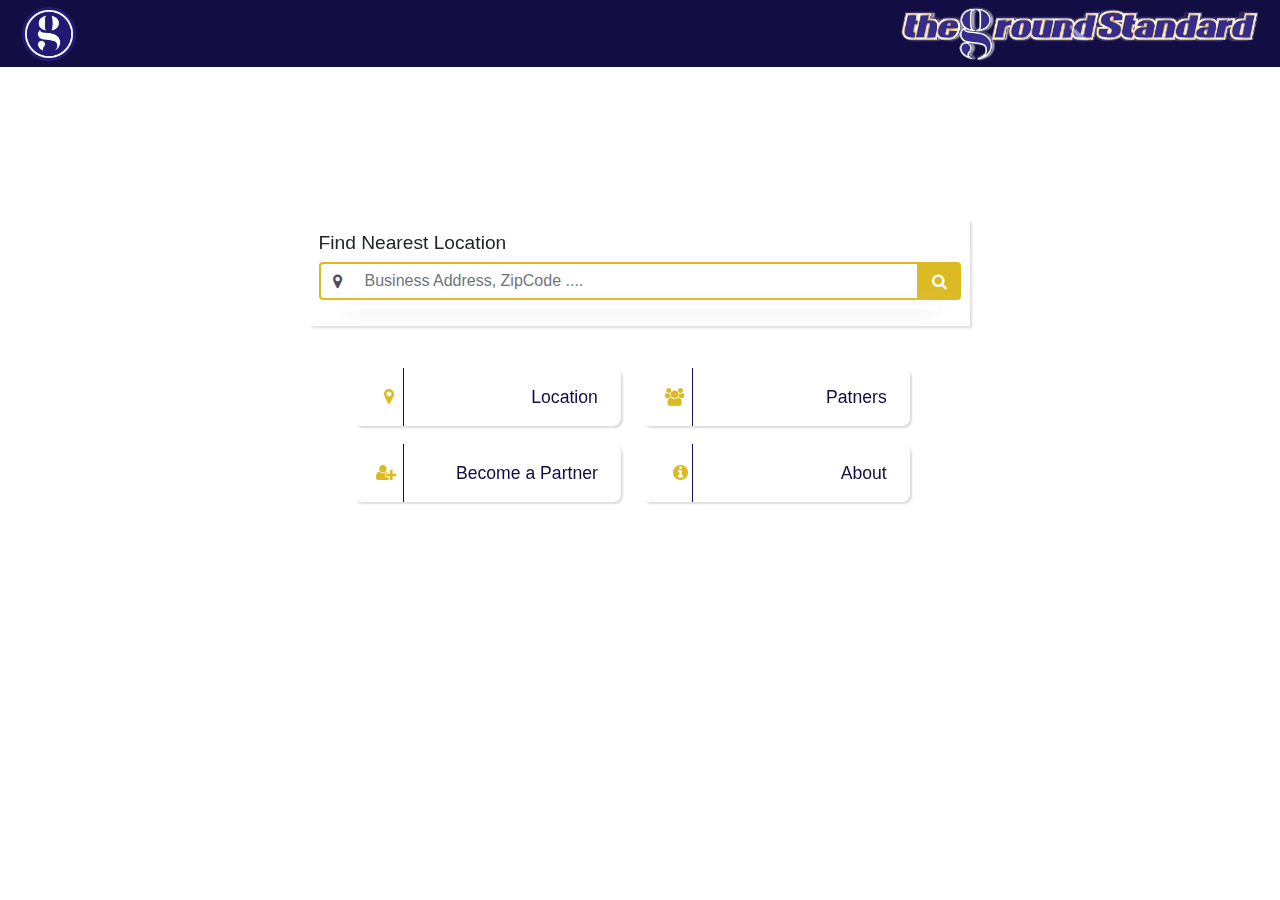
==== index.html @ aeecc979 "patners and about page" ====
<!DOCTYPE html>
<html lang="en">
<head>
    <meta charset="UTF-8">
    <meta name="viewport" content="width=device-width, initial-scale=1.0">
    <title>Document</title>
    <link rel="stylesheet" href="https://stackpath.bootstrapcdn.com/font-awesome/4.7.0/css/font-awesome.min.css" integrity="sha384-wvfXpqpZZVQGK6TAh5PVlGOfQNHSoD2xbE+QkPxCAFlNEevoEH3Sl0sibVcOQVnN" crossorigin="anonymous">
    <script src="https://api.mapbox.com/mapbox-gl-js/v1.12.0/mapbox-gl.js"></script>
    <link href="https://api.mapbox.com/mapbox-gl-js/v1.12.0/mapbox-gl.css" rel="stylesheet" />

   <link rel="stylesheet" href="https://stackpath.bootstrapcdn.com/bootstrap/4.5.2/css/bootstrap.min.css">
   <script src="https://d3js.org/d3.v5.min.js"></script>
   <script src='https://npmcdn.com/csv2geojson@latest/csv2geojson.js'></script>
   <link rel="stylesheet" href="style.css">
</head>
<body>
    <div class="main">
        <nav class="navbar">
            <a href="navbar-brand">
                <img src="images/gsn.logostamp_blue.png" alt="" class="img-logo">
            </a>

            <ul class="navbar-nav">
                <li class="nav-item">
                    <a href="" class="nav-item">
                       <!-- theGroundStandard -->
                       <img src="images/wall-logo_small.jpg" alt="logo-2" class="img-logo">
                    </a>
                </li>
            </ul>
        </nav>

        <div class="section-links">
            <div class="search-tab">
                <h3>Find Nearest Location</h3>
                <div class="input-group mb-3">
                    <div class="input-group-prepend">
                      <span class="input-group-text">
                          <i class="fa fa-map-marker"></i>
                      </span>
                    </div>

                    <input type="text" class="form-control" 
                        aria-label="Location" id="location-bar" placeholder="Business Address, ZipCode ....">
                    <div class="input-group-append">
                      <span class="input-group-text">
                          <i class="fa fa-search"></i>
                      </span>
                    </div>
                  </div>

                  <div class="result" id="result">
                  </div>
            </div>

            <div class="links row">
                <a href="search.html" class="custom-link col-md-5">
                    <span class="custom-link-span px-3 py-3">
                        <i class="fa fa-map-marker"></i>
                    </span>
                    <span class="py-3 px-2">Location</span>
                </a>

                <a href="patners.html" class="custom-link col-md-5">
                    <span class="custom-link-span px-2 py-3">
                        <i class="fa fa-users"></i>
                    </span>
                    <span class="py-3 px-2">Patners</span>
                </a>

                <a href="#" class="custom-link col-md-5">
                    <span class="custom-link-span px-2 py-3">
                        <i class="fa fa-user-plus"></i>
                    </span>
                    <span class="py-3 px-2">Become a Partner</span>
                </a>

                <a href="about.html" class="custom-link col-md-5">
                    <span class="custom-link-span px-3 py-3">
                        <i class="fa fa-info-circle"></i>
                    </span>
                    <span class="py-3 px-2">About</span>
                </a>               
            </div>
        </div>
        
        <!-- <div class="footer">

        </div> -->
    </div>
    <div class="" id="map">
    </div>

    <script src="main.js"></script>
    <script src="search.js"></script>
</body>
</html>
---- style.css ----
:root {
    --primary: #120D43;
    --secondary: #178BF6;
    --tertiary: #DBBA24;
    --white:#fff;
}

body {
    box-sizing: border-box;
    margin: 0;
    font-size: calc(0.8em + 1vh);
}


/* Main section */
.main {
    position: absolute;
    z-index: 1;
    width: 100vw;
}

.navbar {
    background-color: var(--primary);
    padding: 0.3em 1em;
    display: flex;
    align-items: center;
}

.navbar-nav {
    list-style: none;
    margin: 0px;
}

.navbar-nav > li {
    list-style-type: none;
}

.navbar-nav > li > a {
    text-decoration:none;
    color:var(--white);
}

#map {
    width:100vw;
    height: 100vh;
    position: fixed;
    z-index: 0;
}

/* Search section */
.section-links {
   padding:  2em 1em;
   max-width: 1080px;
   margin: 5em auto 0em;
}

.search-tab {
    background-color: var(--white);
    padding:0.5em 0.4em;
    box-shadow: 2px 2px 0.1em #ddd;
    position: relative;
}

.search-tab > h3 {
    font-size: 1.2rem;
}

.search-tab .input-group .input-group-prepend .input-group-text {
    background-color: var(--white);
    border-color: var(--tertiary);
    border-right: 0px;
    border-width: 2px;
}

.search-tab .input-group .input-group-append .input-group-text {
    background-color: var(--tertiary);
    color: var(--white);
    border-width: 2px;
    border-color: var(--tertiary);
}

.search-tab .input-group .form-control {
    border-left: 0px;
    border-color: var(--tertiary);
    border-width: 2px;
}

/*Result */
.result {
    top:80%;
    right:3%;
    left: 5%;
    width:90%;
    padding:0.1em;
    border-radius: 0em;
    z-index:800;
    max-height: 30vh;
    position: absolute !important;
    background-color: var(--white);
    box-shadow: 2px 2px 0.9em #ddd;
    overflow-y: auto;
}


.result li {
    list-style: none;
    display: flex;
    justify-content: space-between;
    cursor: pointer;
    font-size: 1rem;
}

.result li:hover {
    background-color: #dddddd;
}

/* Links */
.links {
    margin-top: 1.5em;
}

.custom-link {
    background-color: var(--white);
    /* padding:0.5em 0.8em; */
    display: flex;
    justify-content: space-between;
    margin: 0.5em 0.6em;
    font-size: 1.1rem;
    text-decoration: none;
    border-radius: 8px;
    box-shadow: 2px 2px 0.1em #ddd;
    color:var(--tertiary);
}

.custom-link > span:last-child {
    color:var(--primary);
}

.custom-link:focus, .custom-link:hover {
    text-decoration: none;
    background-color: var(--primary);
    color:white !important;
}
 
.custom-link:hover > span:last-child {
    color:var(--white);
}

.custom-link-span {
    border-right: 1px;
    border-top: 0px;
    border-bottom: 0px;
    border-left: 0px;
    border-style: solid;
    border-color: var(--primary);
    width: 15%;
}

.footer {
    height:200px;
    width: 100%;
    background-color: var(--secondary);
}
/* helper styles */
.img-logo {
    height: 6vh;
    mix-blend-mode: screen;
}

.btn-cust {
    background-color: var(--secondary);
    color: white;
}


/* Media Queries */
@media (min-width:50em) {
    .section-links {
        max-width:55%;
    }
    .links {
        margin-left: 1.5em;
    }
}
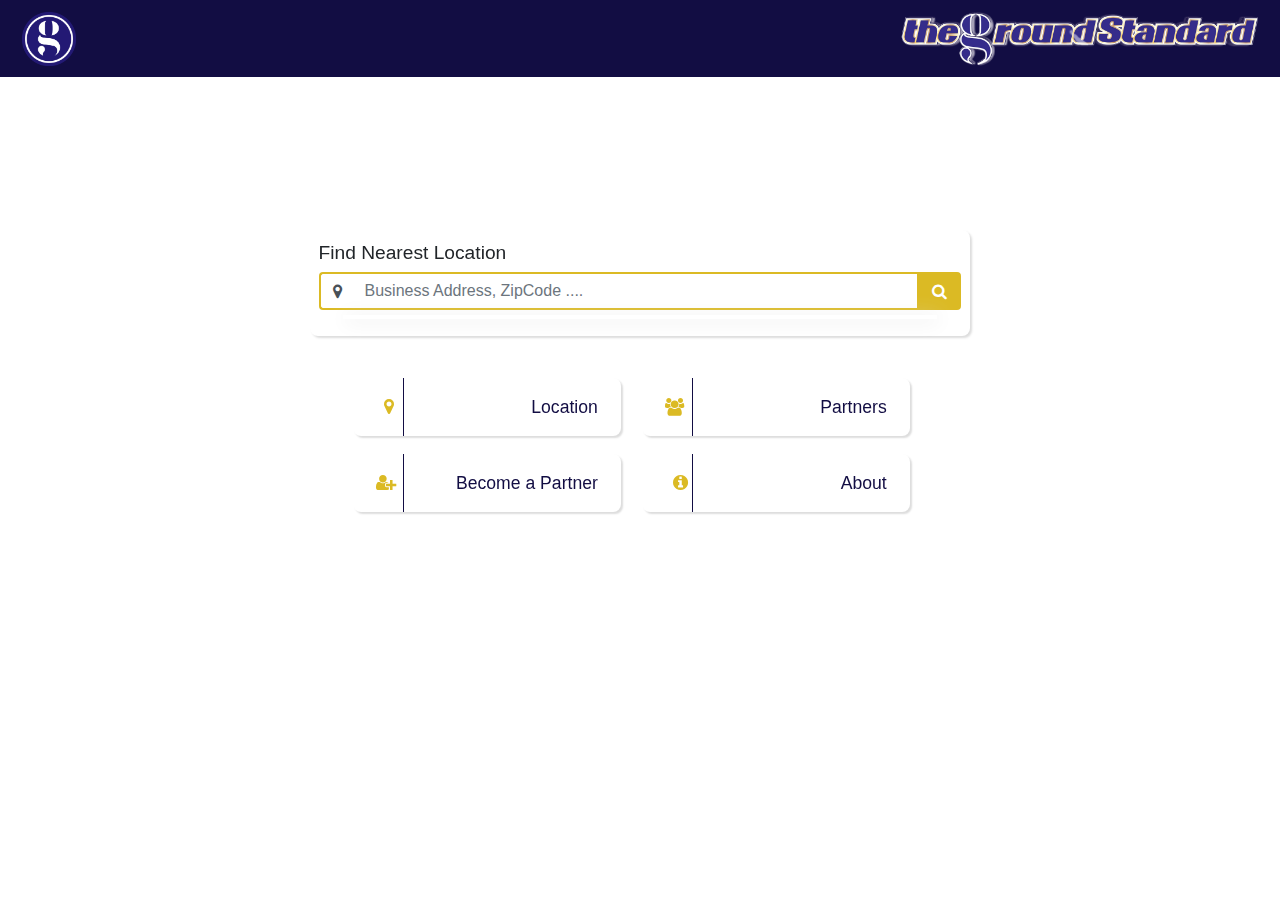
==== commit b728c0e0: "main page styling" ====
--- a/index.html
+++ b/index.html
@@ -16,7 +16,7 @@
 <body>
     <div class="main">
         <nav class="navbar">
-            <a href="navbar-brand">
+            <a class="navbar-brand">
                 <img src="images/gsn.logostamp_blue.png" alt="" class="img-logo">
             </a>
 
@@ -65,7 +65,7 @@
                     <span class="custom-link-span px-2 py-3">
                         <i class="fa fa-users"></i>
                     </span>
-                    <span class="py-3 px-2">Patners</span>
+                    <span class="py-3 px-2">Partners</span>
                 </a>
 
                 <a href="#" class="custom-link col-md-5">
--- a/style.css
+++ b/style.css
@@ -26,6 +26,10 @@
     align-items: center;
 }
 
+.navbar-brand {
+    display: none;
+}
+
 .navbar-nav {
     list-style: none;
     margin: 0px;
@@ -47,6 +51,10 @@
     z-index: 0;
 }
 
+.mapboxgl-ctrl-logo {
+    display: none !important
+}
+
 /* Search section */
 .section-links {
    padding:  2em 1em;
@@ -59,6 +67,7 @@
     padding:0.5em 0.4em;
     box-shadow: 2px 2px 0.1em #ddd;
     position: relative;
+    border-radius: 8px;
 }
 
 .search-tab > h3 {
@@ -139,7 +148,7 @@
 .custom-link:focus, .custom-link:hover {
     text-decoration: none;
     background-color: var(--primary);
-    color:white !important;
+    color:var(--tertiary) !important;
 }
  
 .custom-link:hover > span:last-child {
@@ -162,6 +171,10 @@
     background-color: var(--secondary);
 }
 /* helper styles */
+.img {
+    height: 6vh;
+}
+
 .img-logo {
     height: 6vh;
     mix-blend-mode: screen;
@@ -181,4 +194,7 @@
     .links {
         margin-left: 1.5em;
     }
+    .navbar-brand {
+        display: block;
+    }
 }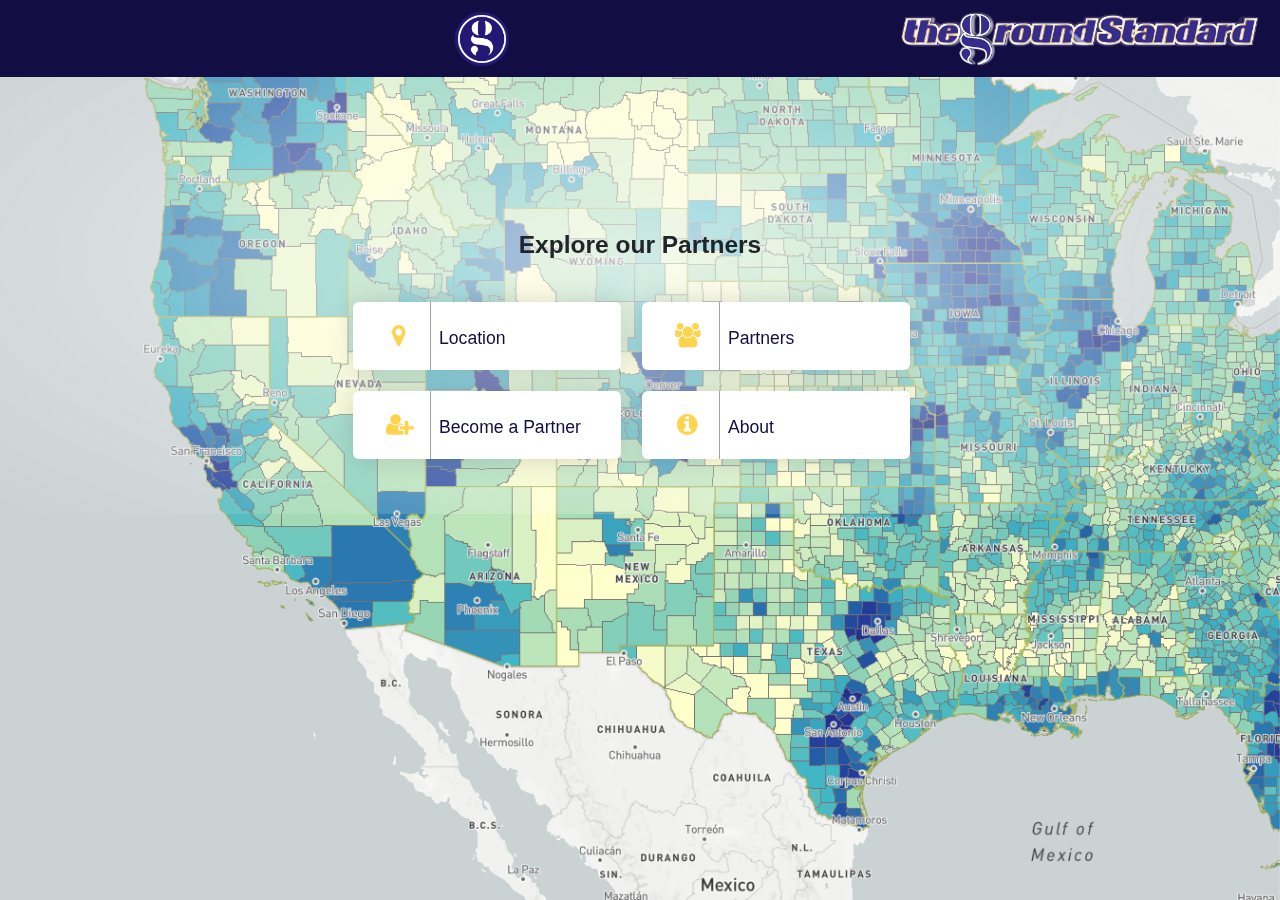
==== commit f8b5c7fd: "main page revisions" ====
--- a/index.html
+++ b/index.html
@@ -12,6 +12,7 @@
    <script src="https://d3js.org/d3.v5.min.js"></script>
    <script src='https://npmcdn.com/csv2geojson@latest/csv2geojson.js'></script>
    <link rel="stylesheet" href="style.css">
+   <link rel="stylesheet" href="navbar.css">
 </head>
 <body>
     <div class="main">
@@ -31,7 +32,7 @@
         </nav>
 
         <div class="section-links">
-            <div class="search-tab">
+            <!-- <div class="search-tab">
                 <h3>Find Nearest Location</h3>
                 <div class="input-group mb-3">
                     <div class="input-group-prepend">
@@ -51,35 +52,36 @@
 
                   <div class="result" id="result">
                   </div>
-            </div>
+            </div> -->
+            <h3 data-v-4c473e8c="" class="panel-title">Explore our Partners</h3>
 
             <div class="links row">
                 <a href="search.html" class="custom-link col-md-5">
                     <span class="custom-link-span px-3 py-3">
                         <i class="fa fa-map-marker"></i>
                     </span>
-                    <span class="py-3 px-2">Location</span>
+                    <span class="px-2 text-label">Location</span>
                 </a>
 
                 <a href="patners.html" class="custom-link col-md-5">
                     <span class="custom-link-span px-2 py-3">
                         <i class="fa fa-users"></i>
                     </span>
-                    <span class="py-3 px-2">Partners</span>
+                    <span class="px-2  text-label">Partners</span>
                 </a>
 
-                <a href="#" class="custom-link col-md-5">
+                <a href="become_partner.html" class="custom-link col-md-5">
                     <span class="custom-link-span px-2 py-3">
                         <i class="fa fa-user-plus"></i>
                     </span>
-                    <span class="py-3 px-2">Become a Partner</span>
+                    <span class="px-2  text-label">Become a Partner</span>
                 </a>
 
                 <a href="about.html" class="custom-link col-md-5">
                     <span class="custom-link-span px-3 py-3">
                         <i class="fa fa-info-circle"></i>
                     </span>
-                    <span class="py-3 px-2">About</span>
+                    <span class="px-2  text-label">About</span>
                 </a>               
             </div>
         </div>
@@ -91,7 +93,7 @@
     <div class="" id="map">
     </div>
 
-    <script src="main.js"></script>
-    <script src="search.js"></script>
+    <!-- <script src="main.js"></script>
+    <script src="search.js"></script> -->
 </body>
 </html>--- a/style.css
+++ b/style.css
@@ -17,6 +17,7 @@
     position: absolute;
     z-index: 1;
     width: 100vw;
+    background-image: radial-gradient(#fbfbfbad, transparent);
 }
 
 .navbar {
@@ -49,10 +50,19 @@
     height: 100vh;
     position: fixed;
     z-index: 0;
+    background-image: url(images/bg-imge.png);
+    background-size: cover;
 }
 
 .mapboxgl-ctrl-logo {
     display: none !important
+}
+
+.panel-title {
+    font-size: 0.875em;
+    text-align: center;
+    margin: 0px;
+    font-weight: 700;
 }
 
 /* Search section */
@@ -131,13 +141,15 @@
 .custom-link {
     background-color: var(--white);
     /* padding:0.5em 0.8em; */
-    display: flex;
-    justify-content: space-between;
-    margin: 0.5em 0.6em;
+    /* display: flex;
+    justify-content: space-between; */
+    display: table;
+    margin-bottom: 0.625em;
+    margin: 0.6em;
     font-size: 1.1rem;
     text-decoration: none;
-    border-radius: 8px;
-    box-shadow: 2px 2px 0.1em #ddd;
+    border-radius: 6px;
+    box-shadow: 0 0 1.5em rgba(0,0,0,.14);
     color:var(--tertiary);
 }
 
@@ -155,14 +167,19 @@
     color:var(--white);
 }
 
+.text-label {
+    text-align: left;
+}
 .custom-link-span {
-    border-right: 1px;
-    border-top: 0px;
-    border-bottom: 0px;
-    border-left: 0px;
-    border-style: solid;
-    border-color: var(--primary);
-    width: 15%;
+        /* width: 15%; */
+    border-right: 1px solid #a2a4a4;
+    color: #ffd34d;
+    display: table-cell;
+    margin-right: 10px;
+    padding: 16px;
+    text-align: center;
+    width: 63px;
+    font-size: 1.5rem;
 }
 
 .footer {
@@ -191,6 +208,9 @@
     .section-links {
         max-width:55%;
     }
+    .panel-title {
+        font-size: 1.125em;
+    }
     .links {
         margin-left: 1.5em;
     }
--- a/navbar.css
+++ b/navbar.css
@@ -0,0 +1,56 @@
+
+:root {
+    --primary: #120D43;
+    --secondary: #178BF6;
+    --tertiary: #DBBA24;
+    --white:#fff;
+    --gray:rgba(234,237,239,.85);
+    --gray-2:#f7f8f9;
+    --black:#434a54;
+    --header-color:#9a9fa7;
+}
+
+.navbar {
+    background-color: var(--primary);
+    padding: 0.3em 1em;
+    display: flex;
+    align-items: center;
+}
+
+.navbar-nav {
+    list-style: none;
+    margin: 0px;
+    margin-left: 30%;
+}
+
+.navbar-nav > li {
+    list-style-type: none;
+}
+
+.navbar-nav > li > a {
+    text-decoration:none;
+    color:var(--white);
+}
+
+.navbar-brand {
+    display: none;
+}
+
+.img-logo {
+    height: 6vh;
+    mix-blend-mode: screen;
+}
+
+@media (min-width:50em) {
+    .navbar{
+        justify-content: right;
+    }
+    .navbar-brand {
+        display: block;
+    }
+
+    .navbar-nav{    
+        justify-content: start;
+        margin-left: 30%;
+    }
+}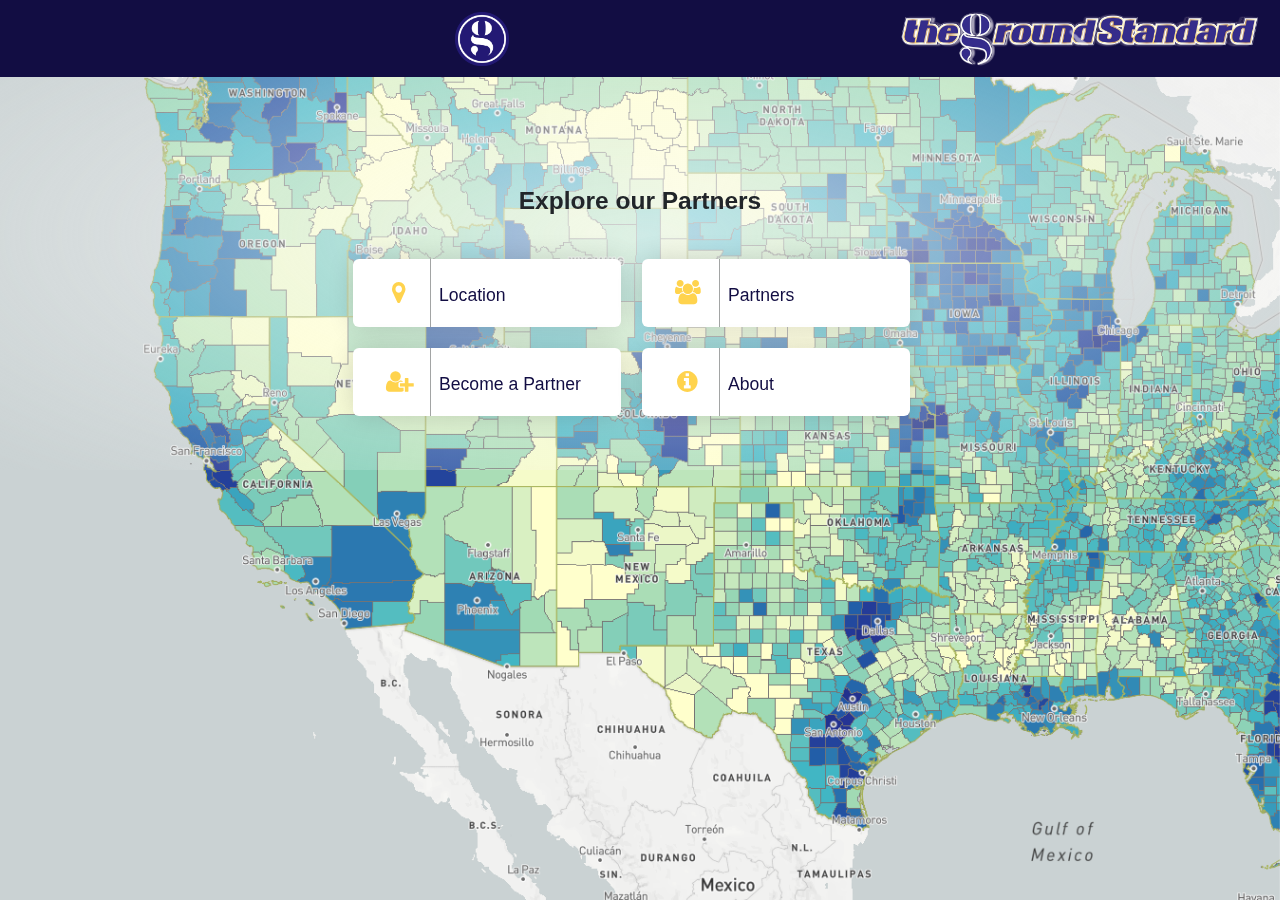
==== commit 6f42f391: "updated the button sizes" ====
--- a/index.html
+++ b/index.html
@@ -3,7 +3,7 @@
 <head>
     <meta charset="UTF-8">
     <meta name="viewport" content="width=device-width, initial-scale=1.0">
-    <title>Document</title>
+    <title>theGroundStandard</title>
     <link rel="stylesheet" href="https://stackpath.bootstrapcdn.com/font-awesome/4.7.0/css/font-awesome.min.css" integrity="sha384-wvfXpqpZZVQGK6TAh5PVlGOfQNHSoD2xbE+QkPxCAFlNEevoEH3Sl0sibVcOQVnN" crossorigin="anonymous">
     <script src="https://api.mapbox.com/mapbox-gl-js/v1.12.0/mapbox-gl.js"></script>
     <link href="https://api.mapbox.com/mapbox-gl-js/v1.12.0/mapbox-gl.css" rel="stylesheet" />
@@ -23,7 +23,7 @@
 
             <ul class="navbar-nav">
                 <li class="nav-item">
-                    <a href="" class="nav-item">
+                    <a href="index.html" class="nav-item">
                        <!-- theGroundStandard -->
                        <img src="images/wall-logo_small.jpg" alt="logo-2" class="img-logo">
                     </a>
--- a/style.css
+++ b/style.css
@@ -69,7 +69,7 @@
 .section-links {
    padding:  2em 1em;
    max-width: 1080px;
-   margin: 5em auto 0em;
+   margin: 3em auto 0em;
 }
 
 .search-tab {
--- a/navbar.css
+++ b/navbar.css
@@ -15,12 +15,13 @@
     padding: 0.3em 1em;
     display: flex;
     align-items: center;
+    justify-content: center;
 }
 
 .navbar-nav {
     list-style: none;
     margin: 0px;
-    margin-left: 30%;
+    margin-left: 0%;
 }
 
 .navbar-nav > li {
@@ -41,6 +42,11 @@
     mix-blend-mode: screen;
 }
 
+.btn-cust {
+    text-transform: uppercase;
+    font-size: 0.8em;
+}
+
 @media (min-width:50em) {
     .navbar{
         justify-content: right;
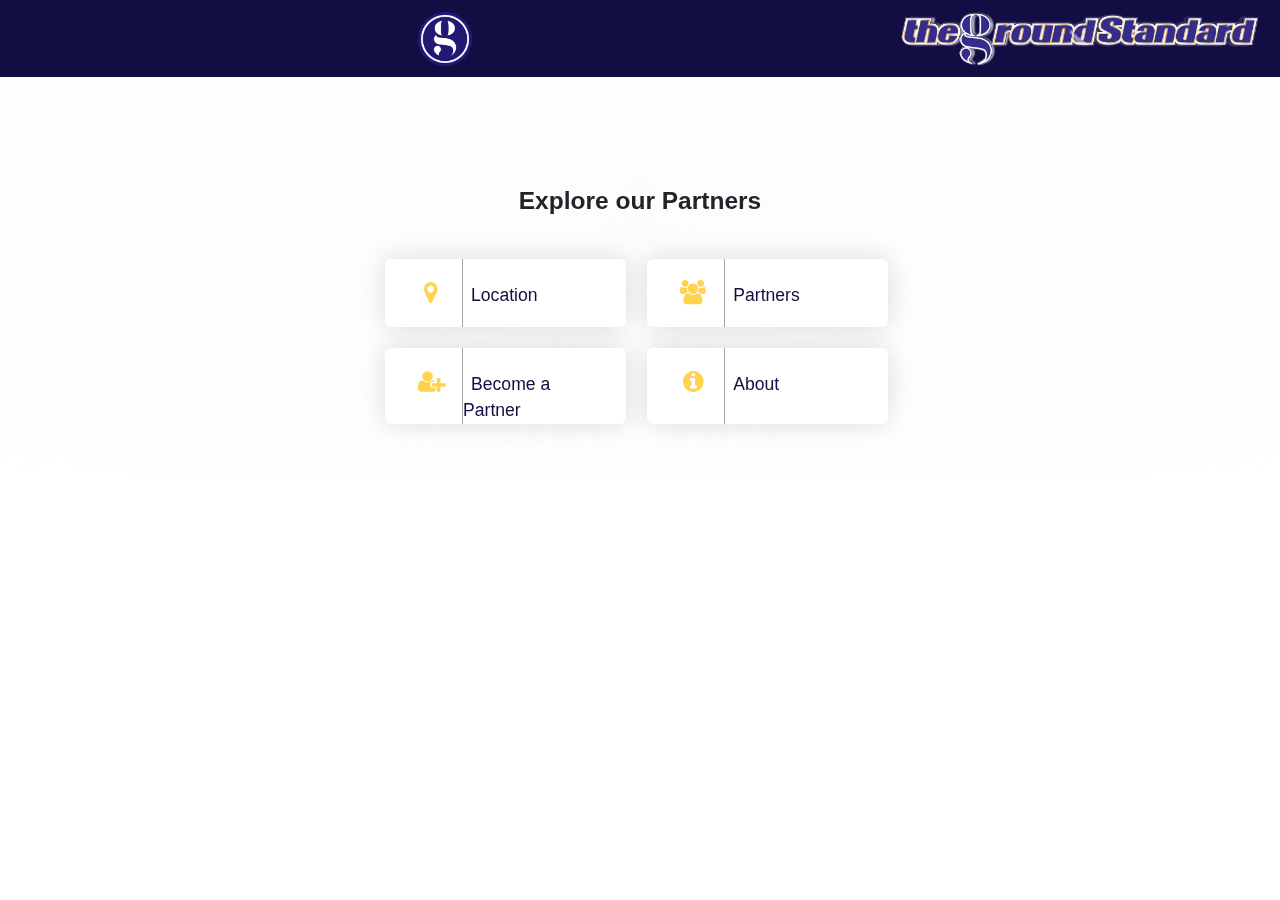
==== commit 3f20c344: "resizing the grid templates and reorganizing files" ====
--- a/index.html
+++ b/index.html
@@ -11,8 +11,8 @@
    <link rel="stylesheet" href="https://stackpath.bootstrapcdn.com/bootstrap/4.5.2/css/bootstrap.min.css">
    <script src="https://d3js.org/d3.v5.min.js"></script>
    <script src='https://npmcdn.com/csv2geojson@latest/csv2geojson.js'></script>
-   <link rel="stylesheet" href="style.css">
-   <link rel="stylesheet" href="navbar.css">
+   <link rel="stylesheet" href="css/style.css">
+   <link rel="stylesheet" href="css/navbar.css">
 </head>
 <body>
     <div class="main">
--- a/css/style.css
+++ b/css/style.css
@@ -0,0 +1,224 @@
+:root {
+    --primary: #120D43;
+    --secondary: #178BF6;
+    --tertiary: #DBBA24;
+    --white:#fff;
+}
+
+body {
+    box-sizing: border-box;
+    margin: 0;
+    font-size: calc(0.8em + 1vh);
+    overflow:hidden;
+}
+
+
+/* Main section */
+.main {
+    position: absolute;
+    z-index: 1;
+    width: 100vw;
+    background-image: radial-gradient(#fbfbfbad, transparent);
+}
+
+.navbar {
+    background-color: var(--primary);
+    padding: 0.3em 1em;
+    display: flex;
+    align-items: center;
+}
+
+.navbar-brand {
+    display: none;
+}
+
+.navbar-nav {
+    list-style: none;
+    margin: 0px;
+}
+
+.navbar-nav > li {
+    list-style-type: none;
+}
+
+.navbar-nav > li > a {
+    text-decoration:none;
+    color:var(--white);
+}
+
+#map {
+    width:100vw;
+    height: 100vh;
+    position: fixed;
+    z-index: 0;
+    background-image: url(images/bg-imge.png);
+    background-size: cover;
+    background-position: center;
+}
+
+.mapboxgl-ctrl-logo {
+    display: none !important
+}
+
+.panel-title {
+    font-size: 0.875em;
+    text-align: center;
+    margin: 0px;
+    font-weight: 700;
+}
+
+/* Search section */
+.section-links {
+   padding:  2em 1em;
+   width: 80vw;
+   max-width: 1080px;
+   margin: 0em auto 0em;
+}
+
+.search-tab {
+    background-color: var(--white);
+    padding:0.5em 0.4em;
+    box-shadow: 2px 2px 0.1em #ddd;
+    position: relative;
+    border-radius: 8px;
+}
+
+.search-tab > h3 {
+    font-size: 1.2rem;
+}
+
+.search-tab .input-group .input-group-prepend .input-group-text {
+    background-color: var(--white);
+    border-color: var(--tertiary);
+    border-right: 0px;
+    border-width: 2px;
+}
+
+.search-tab .input-group .input-group-append .input-group-text {
+    background-color: var(--tertiary);
+    color: var(--white);
+    border-width: 2px;
+    border-color: var(--tertiary);
+}
+
+.search-tab .input-group .form-control {
+    border-left: 0px;
+    border-color: var(--tertiary);
+    border-width: 2px;
+}
+
+/*Result */
+.result {
+    top:80%;
+    right:3%;
+    left: 5%;
+    width:90%;
+    padding:0.1em;
+    border-radius: 0em;
+    z-index:800;
+    max-height: 30vh;
+    position: absolute !important;
+    background-color: var(--white);
+    box-shadow: 2px 2px 0.9em #ddd;
+    overflow-y: auto;
+}
+
+
+.result li {
+    list-style: none;
+    display: flex;
+    justify-content: space-between;
+    cursor: pointer;
+    font-size: 1rem;
+}
+
+.result li:hover {
+    background-color: #dddddd;
+}
+
+/* Links */
+.links {
+    margin-top: 1.5em;
+}
+
+.custom-link {
+    background-color: var(--white);
+    /* padding:0.5em 0.8em; */
+    /* display: flex;
+    justify-content: space-between; */
+    display: table;
+    margin-bottom: 0.625em;
+    margin: 0.6em;
+    font-size: 1.1rem;
+    text-decoration: none;
+    border-radius: 6px;
+    box-shadow: 0 0 1.5em rgba(0,0,0,.14);
+    color:var(--tertiary);
+}
+
+.custom-link > span:last-child {
+    color:var(--primary);
+}
+
+.custom-link:focus, .custom-link:hover {
+    text-decoration: none;
+    background-color: var(--primary);
+    color:var(--tertiary) !important;
+}
+ 
+.custom-link:hover > span:last-child {
+    color:var(--white);
+}
+
+.text-label {
+    text-align: left;
+}
+.custom-link-span {
+        /* width: 15%; */
+    border-right: 1px solid #a2a4a4;
+    color: #ffd34d;
+    display: table-cell;
+    margin-right: 10px;
+    padding: 16px;
+    text-align: center;
+    width: 63px;
+    font-size: 1.5rem;
+}
+
+.footer {
+    height:200px;
+    width: 100%;
+    background-color: var(--secondary);
+}
+/* helper styles */
+.img {
+    height: 6vh;
+}
+
+.img-logo {
+    height: 6vh;
+    mix-blend-mode: screen;
+}
+
+.btn-cust {
+    background-color: var(--secondary);
+    color: white;
+}
+
+
+/* Media Queries */
+@media (min-width:50em) {
+    .section-links {
+        max-width:50%;
+        margin: 3em auto 0em;
+    }
+    .panel-title {
+        font-size: 1.125em;
+    }
+    .links {
+        margin-left: 1.5em;
+    }
+    .navbar-brand {
+        display: block;
+    }
+}--- a/css/navbar.css
+++ b/css/navbar.css
@@ -0,0 +1,62 @@
+
+:root {
+    --primary: #120D43;
+    --secondary: #178BF6;
+    --tertiary: #DBBA24;
+    --white:#fff;
+    --gray:rgba(234,237,239,.85);
+    --gray-2:#f7f8f9;
+    --black:#434a54;
+    --header-color:#9a9fa7;
+}
+
+.navbar {
+    background-color: var(--primary);
+    padding: 0.3em 1em;
+    display: flex;
+    align-items: center;
+    justify-content: center;
+}
+
+.navbar-nav {
+    list-style: none;
+    margin: 0px;
+    margin-left: 0%;
+}
+
+.navbar-nav > li {
+    list-style-type: none;
+}
+
+.navbar-nav > li > a {
+    text-decoration:none;
+    color:var(--white);
+}
+
+.navbar-brand {
+    display: none;
+}
+
+.img-logo {
+    height: 6vh;
+    mix-blend-mode: screen;
+}
+
+.btn-cust {
+    text-transform: uppercase;
+    font-size: 0.7em;
+}
+
+@media (min-width:50em) {
+    .navbar{
+        justify-content: right;
+    }
+    .navbar-brand {
+        display: block;
+    }
+
+    .navbar-nav{    
+        justify-content: start;
+        margin-left: 33%;
+    }
+}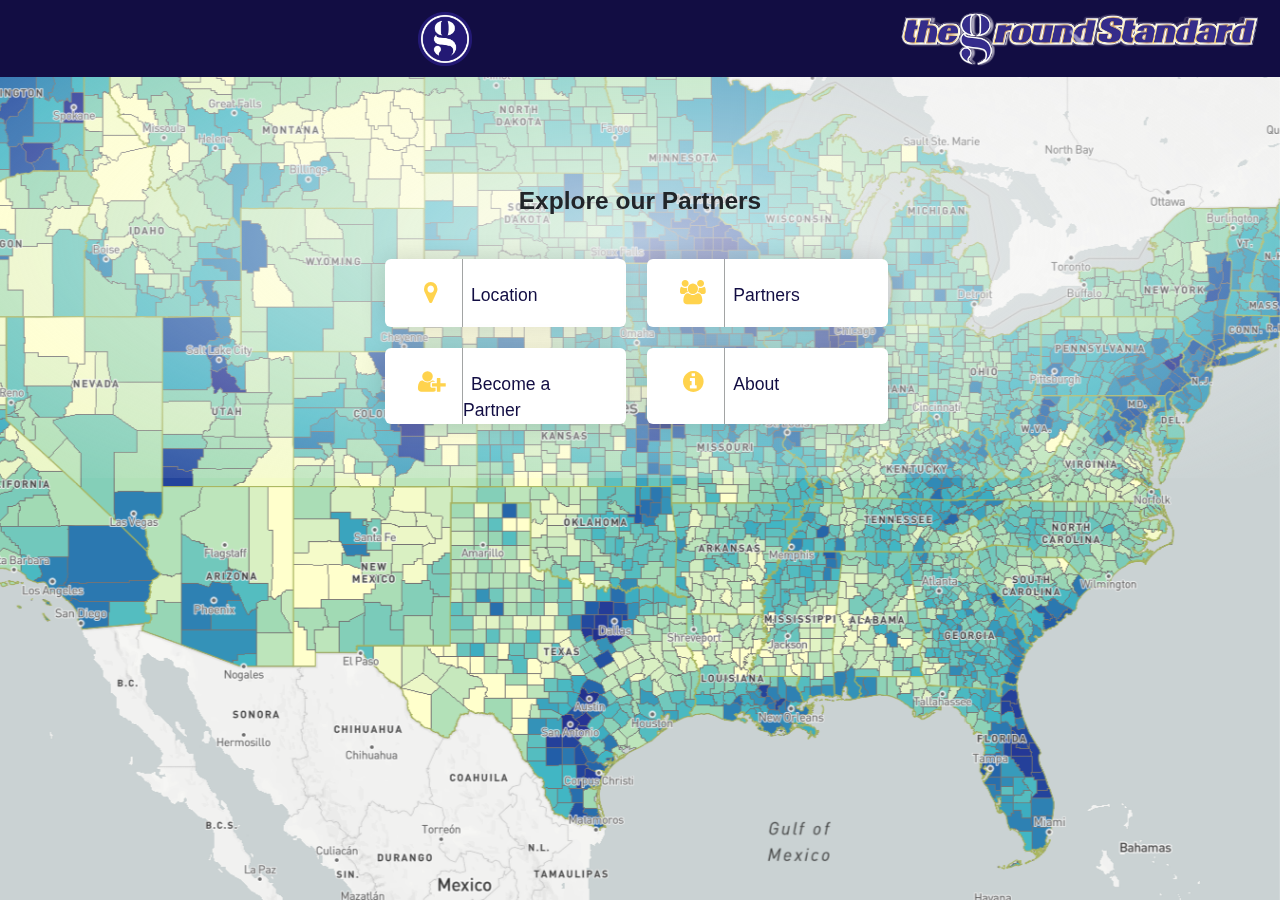
==== commit 65c95845: "updated collapse btn, fixed click bug and toggle btn" ====
--- a/index.html
+++ b/index.html
@@ -63,7 +63,7 @@
                     <span class="px-2 text-label">Location</span>
                 </a>
 
-                <a href="patners.html" class="custom-link col-md-5">
+                <a href="partners.html" class="custom-link col-md-5">
                     <span class="custom-link-span px-2 py-3">
                         <i class="fa fa-users"></i>
                     </span>
--- a/css/style.css
+++ b/css/style.css
@@ -51,7 +51,7 @@
     height: 100vh;
     position: fixed;
     z-index: 0;
-    background-image: url(images/bg-imge.png);
+    background-image: url(../images/bg-imge.png);
     background-size: cover;
     background-position: center;
 }
